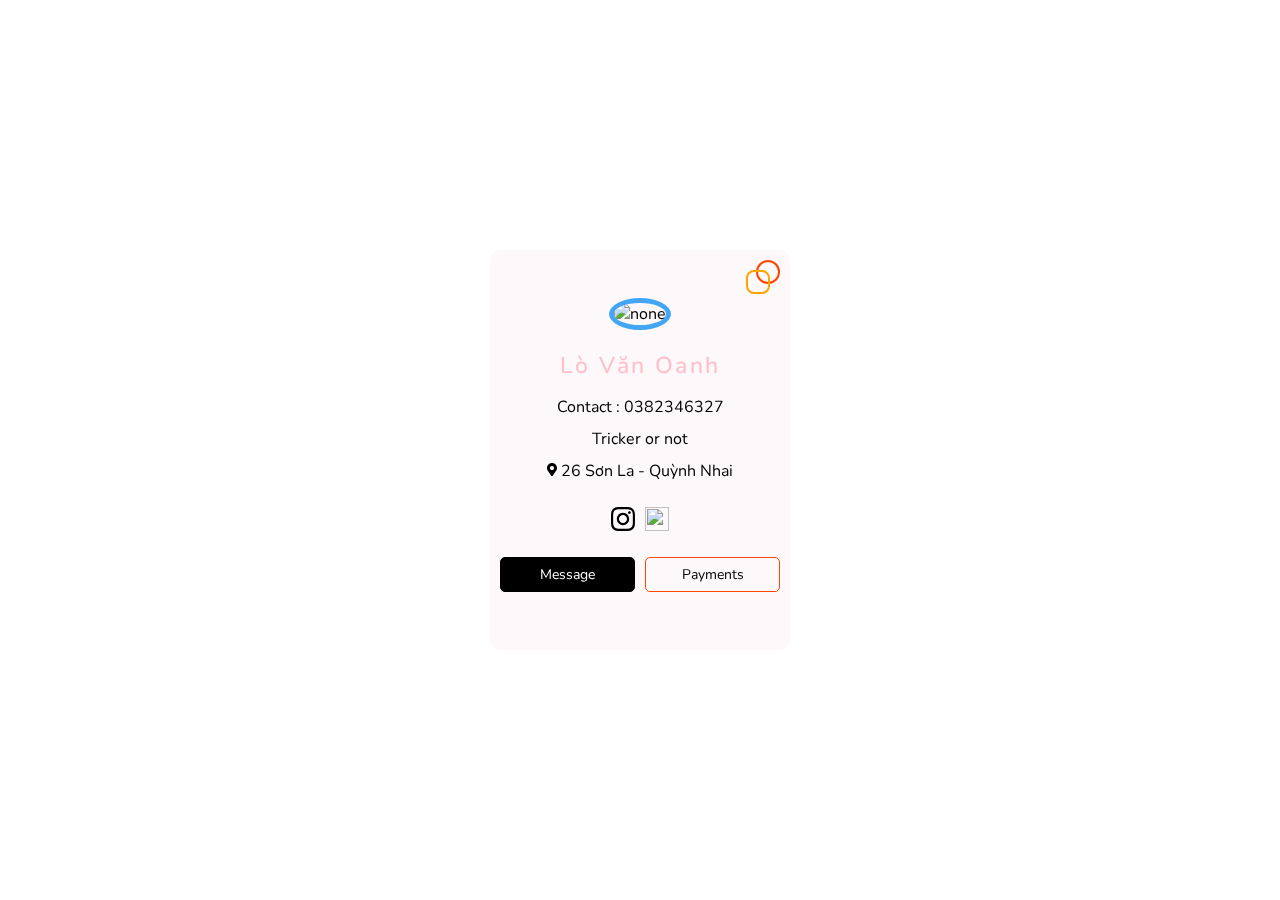
==== index.html @ 51561f66 "firts upload" ====
<!DOCTYPE html>
<header> 
  <script src="https://kit.fontawesome.com/493cf92c43.js" crossorigin="anonymous"></script>
  <meta charset="UTF-8">
  <meta http-equiv="X-UA-Compatible" content="IE=edge">
  <meta name="viewport" content="width=link, initial-scale=1.0">
  <!--ANH sẽ hiển thi khi gửi link qua facebook-->
  <meta property="og:imgage" content="https://www.w3theband.ga/assets/img/map.jpg">
  <link rel="stylesheet" href="style.css">
  <script src="main.js"></script>
  <script type='text/javascript'>
    
    //<![CDATA[
    // JavaScript Document
    var message="NoRightClicking"; function defeatIE() {if (document.all) {(message);return false;}} function defeatNS(e) {if (document.layers||(document.getElementById&&!document.all)) { if (e.which==2||e.which==3) {(message);return false;}}} if (document.layers) {document.captureEvents(Event.MOUSEDOWN);document.onmousedown=defeatNS;} else{document.onmouseup=defeatNS;document.oncontextmenu=defeatIE;} document.oncontextmenu=new Function("return false")
    //]]>
    </script>
<script type='text/javascript'>
    //<![CDATA[
    shortcut={all_shortcuts:{},add:function(a,b,c){var d={type:"keydown",propagate:!1,disable_in_input:!1,target:document,keycode:!1};if(c)for(var e in d)"undefined"==typeof c[e]&&(c[e]=d[e]);else c=d;d=c.target,"string"==typeof c.target&&(d=document.getElementById(c.target)),a=a.toLowerCase(),e=function(d){d=d||window.event;if(c.disable_in_input){var e;d.target?e=d.target:d.srcElement&&(e=d.srcElement),3==e.nodeType&&(e=e.parentNode);if("INPUT"==e.tagName||"TEXTAREA"==e.tagName)return}d.keyCode?code=d.keyCode:d.which&&(code=d.which),e=String.fromCharCode(code).toLowerCase(),188==code&&(e=","),190==code&&(e=".");var f=a.split("+"),g=0,h={"`":"~",1:"!",2:"@",3:"#",4:"$",5:"%",6:"^",7:"&",8:"*",9:"(",0:")","-":"_","=":"+",";":":","'":'"',",":"<",".":">","/":"?","\\":"|"},i={esc:27,escape:27,tab:9,space:32,"return":13,enter:13,backspace:8,scrolllock:145,scroll_lock:145,scroll:145,capslock:20,caps_lock:20,caps:20,numlock:144,num_lock:144,num:144,pause:19,"break":19,insert:45,home:36,"delete":46,end:35,pageup:33,page_up:33,pu:33,pagedown:34,page_down:34,pd:34,left:37,up:38,right:39,down:40,f1:112,f2:113,f3:114,f4:115,f5:116,f6:117,f7:118,f8:119,f9:120,f10:121,f11:122,f12:123},j=!1,l=!1,m=!1,n=!1,o=!1,p=!1,q=!1,r=!1;d.ctrlKey&&(n=!0),d.shiftKey&&(l=!0),d.altKey&&(p=!0),d.metaKey&&(r=!0);for(var s=0;k=f[s],s<f.length;s++)"ctrl"==k||"control"==k?(g++,m=!0):"shift"==k?(g++,j=!0):"alt"==k?(g++,o=!0):"meta"==k?(g++,q=!0):1<k.length?i[k]==code&&g++:c.keycode?c.keycode==code&&g++:e==k?g++:h[e]&&d.shiftKey&&(e=h[e],e==k&&g++);if(g==f.length&&n==m&&l==j&&p==o&&r==q&&(b(d),!c.propagate))return d.cancelBubble=!0,d.returnValue=!1,d.stopPropagation&&(d.stopPropagation(),d.preventDefault()),!1},this.all_shortcuts[a]={callback:e,target:d,event:c.type},d.addEventListener?d.addEventListener(c.type,e,!1):d.attachEvent?d.attachEvent("on"+c.type,e):d["on"+c.type]=e},remove:function(a){var a=a.toLowerCase(),b=this.all_shortcuts[a];delete this.all_shortcuts[a];if(b){var a=b.event,c=b.target,b=b.callback;c.detachEvent?c.detachEvent("on"+a,b):c.removeEventListener?c.removeEventListener(a,b,!1):c["on"+a]=!1}}},shortcut.add("Ctrl+U",function(){top.location.href="ban.html"}),shortcut.add("F12",function(){top.location.href="ban.html"}),shortcut.add("Ctrl+Shift+I",function(){top.location.href="ban.html"}),shortcut.add("Ctrl+S",function(){top.location.href="ban.html"}),shortcut.add("Ctrl+Shift+C",function(){top.location.href="ban.html"});
    //]]>
    </script>
    <script type='text/javascript'>
      //<![CDATA[
      // JavaScript Document
      var message="NoRightClicking"; function defeatIE() {if (document.all) {(message);return false;}} function defeatNS(e) {if (document.layers||(document.getElementById&&!document.all)) { if (e.which==2||e.which==3) {(message);return false;}}} if (document.layers) {document.captureEvents(Event.MOUSEDOWN);document.onmousedown=defeatNS;} else{document.onmouseup=defeatNS;document.oncontextmenu=defeatIE;} document.oncontextmenu=new Function("return false")
      //]]>
      </script>
</header>
<body>
  <section class="container1">
    <div class="content">
      <header>
        <figure>
        <img class='im' src="https://cdn.glitch.global/3560f113-003e-4772-81bd-1bb8863ee35e/c93f16c5-4003-480f-b755-44772da6efe2.image.png?v=1667047249129" alt="none">
        
          </figure>
        <h1 style='color:pink;'>Lò Văn Oanh</h1>
        <p>
          Contact : 0382346327
        </p>

        <p>Tricker or not
        <p><svg viewBox="0 0 384 512" width="10" title="map-marker-alt">
    <path d="M172.268 501.67C26.97 291.031 0 269.413 0 192 0 85.961 85.961 0 192 0s192 85.961 192 192c0 77.413-26.97 99.031-172.268 309.67-9.535 13.774-29.93 13.773-39.464 0zM192 272c44.183 0 80-35.817 80-80s-35.817-80-80-80-80 35.817-80 80 35.817 80 80 80z" />
  </svg> 26 Sơn La - Quỳnh Nhai </p>
      </header>
      <div class="bootom">
        <div class="card">
          <a href="#none">
            <svg xmlns="http://www.w3.org/2000/svg" width="24" height="24" viewBox="0 0 24 24">
              <path d="M12 2.163c3.204 0 3.584.012 4.85.07 3.252.148 4.771 1.691 4.919 4.919.058 1.265.069 1.645.069 4.849 0 3.205-.012 3.584-.069 4.849-.149 3.225-1.664 4.771-4.919 4.919-1.266.058-1.644.07-4.85.07-3.204 0-3.584-.012-4.849-.07-3.26-.149-4.771-1.699-4.919-4.92-.058-1.265-.07-1.644-.07-4.849 0-3.204.013-3.583.07-4.849.149-3.227 1.664-4.771 4.919-4.919 1.266-.057 1.645-.069 4.849-.069zm0-2.163c-3.259 0-3.667.014-4.947.072-4.358.2-6.78 2.618-6.98 6.98-.059 1.281-.073 1.689-.073 4.948 0 3.259.014 3.668.072 4.948.2 4.358 2.618 6.78 6.98 6.98 1.281.058 1.689.072 4.948.072 3.259 0 3.668-.014 4.948-.072 4.354-.2 6.782-2.618 6.979-6.98.059-1.28.073-1.689.073-4.948 0-3.259-.014-3.667-.072-4.947-.196-4.354-2.617-6.78-6.979-6.98-1.281-.059-1.69-.073-4.949-.073zm0 5.838c-3.403 0-6.162 2.759-6.162 6.162s2.759 6.163 6.162 6.163 6.162-2.759 6.162-6.163c0-3.403-2.759-6.162-6.162-6.162zm0 10.162c-2.209 0-4-1.79-4-4 0-2.209 1.791-4 4-4s4 1.791 4 4c0 2.21-1.791 4-4 4zm6.406-11.845c-.796 0-1.441.645-1.441 1.44s.645 1.44 1.441 1.44c.795 0 1.439-.645 1.439-1.44s-.644-1.44-1.439-1.44z"/>
            </svg>
          </a>
          <a href="https://www.facebook.com/lovanoanh16" width="24" height="24" viewBox="0 0 24 24"><path d="M12 2c5.514 0 10 4.486 10 10s-4.486 10-10 10-10-4.486-10-10 4.486-10 10-10zm0-2c-6.627 0-12 5.373-12 12s5.373 12 12 12 12-5.373 12-12-5.373-12-12-12zm-2 10h-2v2h2v6h3v-6h1.82l.18-2h-2v-.833c0-.478.096-.667.558-.667h1.442v-2.5h-2.404c-1.798 0-2.596.792-2.596 2.308v1.692z"/></svg></a>
          
          
          <a href="https://www.tiktok.com/@lovanoanh205"><img src="https://cdn.glitch.global/3560f113-003e-4772-81bd-1bb8863ee35e/tiktok.png?v=16668823710801" width="24" height="24" viewBox="0 0 24 24"></a>
        </div>

        <div class="foo">
          <a href="https://www.facebook.com/lovanoanh16">Message</a>
          <a href="paysite.html">Payments</a>
        </div>
      </div>
    </div>
  </section>
  
</body>
---- style.css ----
@import url('https://fonts.googleapis.com/css2?family=Ubuntu:wght@300&display=swap');
@import url('https://fonts.googleapis.com/css2?family=Nunito:wght@300&display=swap');

*{
  margin:0;
  padding:0;
  box-sizing:border-box;
  font-family:'Nunito', sans-serif;
  
}
*::selection {
    background-color: black;
    color: white;
    border-radius: 10px;
    backdrop-filter: blur( 1.9px );
    
}
@keyframes header {
  0% {
    color: white;
  }
  25% {
    color: transparent;
  }
  50% {
    color: white;
  }
  75% {
    color: transparent;
  }
  100% {
    color: white;
  }
}

.container1{
  width:100%;
  min-height:100vh;
  display:flex;
  justify-content:center;
  align-items:center;
  background: url(https://cdn.glitch.global/3560f113-003e-4772-81bd-1bb8863ee35e/fde06de5-0bc4-4f34-979d-56337bc74c18.image.png?v=1667052686543);
  background-size:cover;
}
.container2{
    width:100%;
    min-height:100vh;
    display:flex;
    justify-content:center;
    align-items:center;
    background: url(https://cdn.glitch.global/3560f113-003e-4772-81bd-1bb8863ee35e/fde06de5-0bc4-4f34-979d-56337bc74c18.image.png?v=1667052686543);
    background-size:cover;
    font-family: sans-serif;
  }

.content{
  margin:10px;
  width:300px;
  height:400px;
  background: rgba(216, 112, 147,0.05);
  backdrop-filter: blur( 1.9px );
  border-radius: 10px;
  display:flex;
  flex-direction:column;
  justify-content:center;
  padding-top: 100px;
  padding-bottom: 80px;
  
}

figure{
  max-width:100%;
  display:block;
  text-align:center;
  padding:10px;

  
}
figure .im{
  width: 80px;
  height:80px;
  border-radius:50%;
  object-fit: cover;
  object-position:center;
  border: 5px solid #42a5f5;

}

figure::before{
  content:'';
  width:20px;
  height:20px;
  border: 2px solid orangered; 
  border-radius:50%;
  position:absolute;
  top:10px;
  right:10px;
}
figure::after{
  content:'';
  width:20px;
  height:20px;
  border-radius:8px;
  border: 2px solid orange; 
  position:absolute;
  top:20px;
  right:20px;
}
header{
  width:100%;
  text-align:center;
}

header h1{
  padding:10px;
  font-size:23px;
  letter-spacing:0.1em;
  font-weight:500;
  animation-name: color-blockip-content;
  animation: color-blockip-content 1s infinite;
}
header p{
  font-size:16px;
  padding:5px 10px;
 
  
}

.bootom{
  width:100%;
  height:auto;
  padding:20px 10px;
  display:flex;
  flex-direction:column;
  align-items:center;
}
.card{
  display:flex;
  gap:5px;
}

.card div{
  width:30px;
  height:30px;
  
  border-radius:50px;
  display:flex;
  justify-content:center;
  margin:0;
  padding:0;
  align-items:center;
}

.foo{
  display:flex;
  gap: 10px;
  width:100%;
  padding:20px 0px;
}
.foo a:nth-child(2){
  border:1px solid orangered;
  background: none;
  color: #000;
}
.foo a{
  width: 100%;
  border-radius:5px;
  padding:7px;
  text-align:center;
  text-decoration:none;
  color:#fff;
  background: #000;
  font-size:14px;
  border: 1px solid #000;
}

.card div svg{
  width:20px;
}
.mg-50 {
    margin-top: 50px;
    padding: 6px 8px;
    background-color: rgba(127, 255, 212,0.5);

}
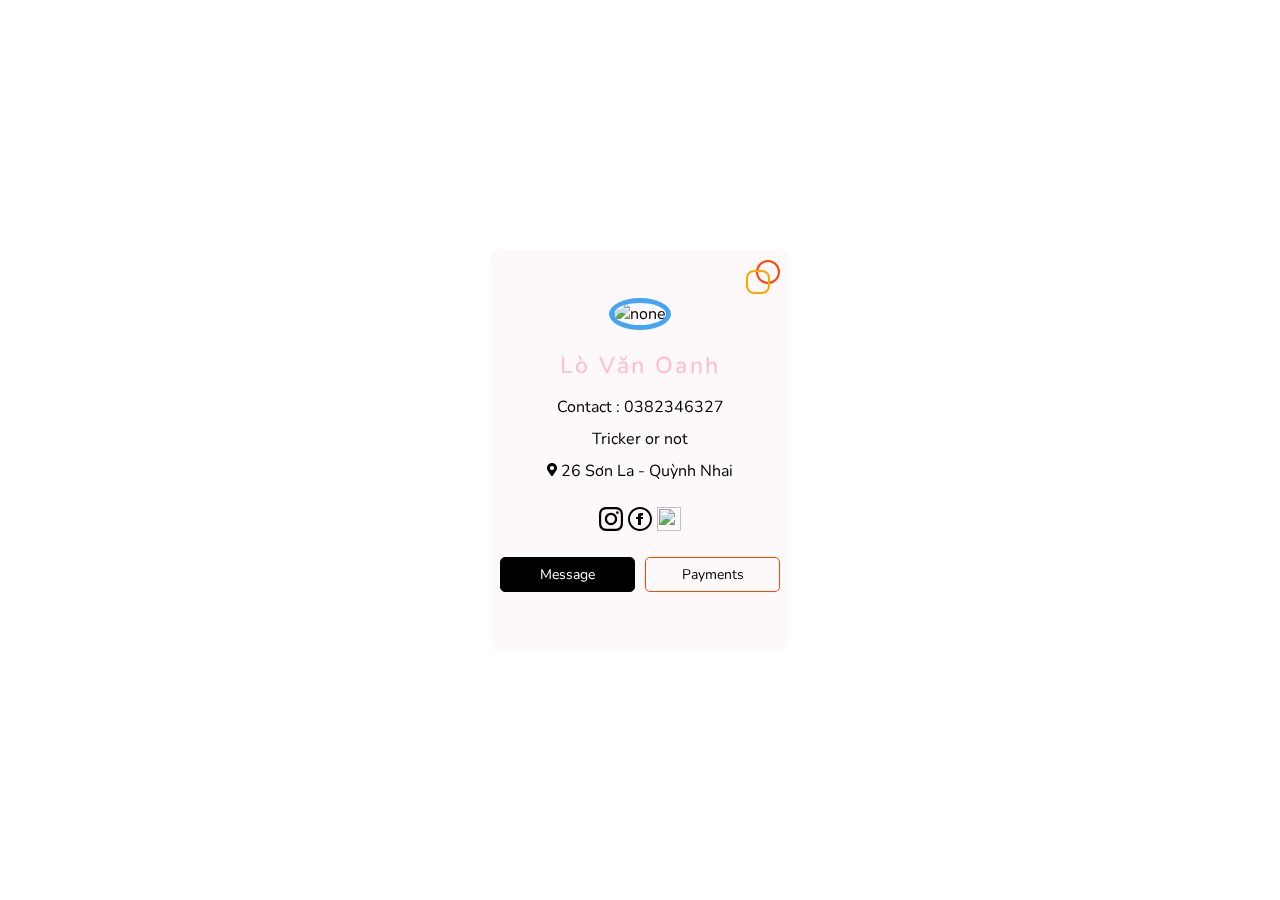
==== commit 050778a4: "d" ====
--- a/index.html
+++ b/index.html
@@ -52,7 +52,7 @@
               <path d="M12 2.163c3.204 0 3.584.012 4.85.07 3.252.148 4.771 1.691 4.919 4.919.058 1.265.069 1.645.069 4.849 0 3.205-.012 3.584-.069 4.849-.149 3.225-1.664 4.771-4.919 4.919-1.266.058-1.644.07-4.85.07-3.204 0-3.584-.012-4.849-.07-3.26-.149-4.771-1.699-4.919-4.92-.058-1.265-.07-1.644-.07-4.849 0-3.204.013-3.583.07-4.849.149-3.227 1.664-4.771 4.919-4.919 1.266-.057 1.645-.069 4.849-.069zm0-2.163c-3.259 0-3.667.014-4.947.072-4.358.2-6.78 2.618-6.98 6.98-.059 1.281-.073 1.689-.073 4.948 0 3.259.014 3.668.072 4.948.2 4.358 2.618 6.78 6.98 6.98 1.281.058 1.689.072 4.948.072 3.259 0 3.668-.014 4.948-.072 4.354-.2 6.782-2.618 6.979-6.98.059-1.28.073-1.689.073-4.948 0-3.259-.014-3.667-.072-4.947-.196-4.354-2.617-6.78-6.979-6.98-1.281-.059-1.69-.073-4.949-.073zm0 5.838c-3.403 0-6.162 2.759-6.162 6.162s2.759 6.163 6.162 6.163 6.162-2.759 6.162-6.163c0-3.403-2.759-6.162-6.162-6.162zm0 10.162c-2.209 0-4-1.79-4-4 0-2.209 1.791-4 4-4s4 1.791 4 4c0 2.21-1.791 4-4 4zm6.406-11.845c-.796 0-1.441.645-1.441 1.44s.645 1.44 1.441 1.44c.795 0 1.439-.645 1.439-1.44s-.644-1.44-1.439-1.44z"/>
             </svg>
           </a>
-          <a href="https://www.facebook.com/lovanoanh16" width="24" height="24" viewBox="0 0 24 24"><path d="M12 2c5.514 0 10 4.486 10 10s-4.486 10-10 10-10-4.486-10-10 4.486-10 10-10zm0-2c-6.627 0-12 5.373-12 12s5.373 12 12 12 12-5.373 12-12-5.373-12-12-12zm-2 10h-2v2h2v6h3v-6h1.82l.18-2h-2v-.833c0-.478.096-.667.558-.667h1.442v-2.5h-2.404c-1.798 0-2.596.792-2.596 2.308v1.692z"/></svg></a>
+          <a href="https://www.facebook.com/lovanoanh16"><svg xmlns="http://www.w3.org/2000/svg" width="24" height="24" viewBox="0 0 24 24"><path d="M12 2c5.514 0 10 4.486 10 10s-4.486 10-10 10-10-4.486-10-10 4.486-10 10-10zm0-2c-6.627 0-12 5.373-12 12s5.373 12 12 12 12-5.373 12-12-5.373-12-12-12zm-2 10h-2v2h2v6h3v-6h1.82l.18-2h-2v-.833c0-.478.096-.667.558-.667h1.442v-2.5h-2.404c-1.798 0-2.596.792-2.596 2.308v1.692z"/></svg></a>
           
           
           <a href="https://www.tiktok.com/@lovanoanh205"><img src="https://cdn.glitch.global/3560f113-003e-4772-81bd-1bb8863ee35e/tiktok.png?v=16668823710801" width="24" height="24" viewBox="0 0 24 24"></a>
